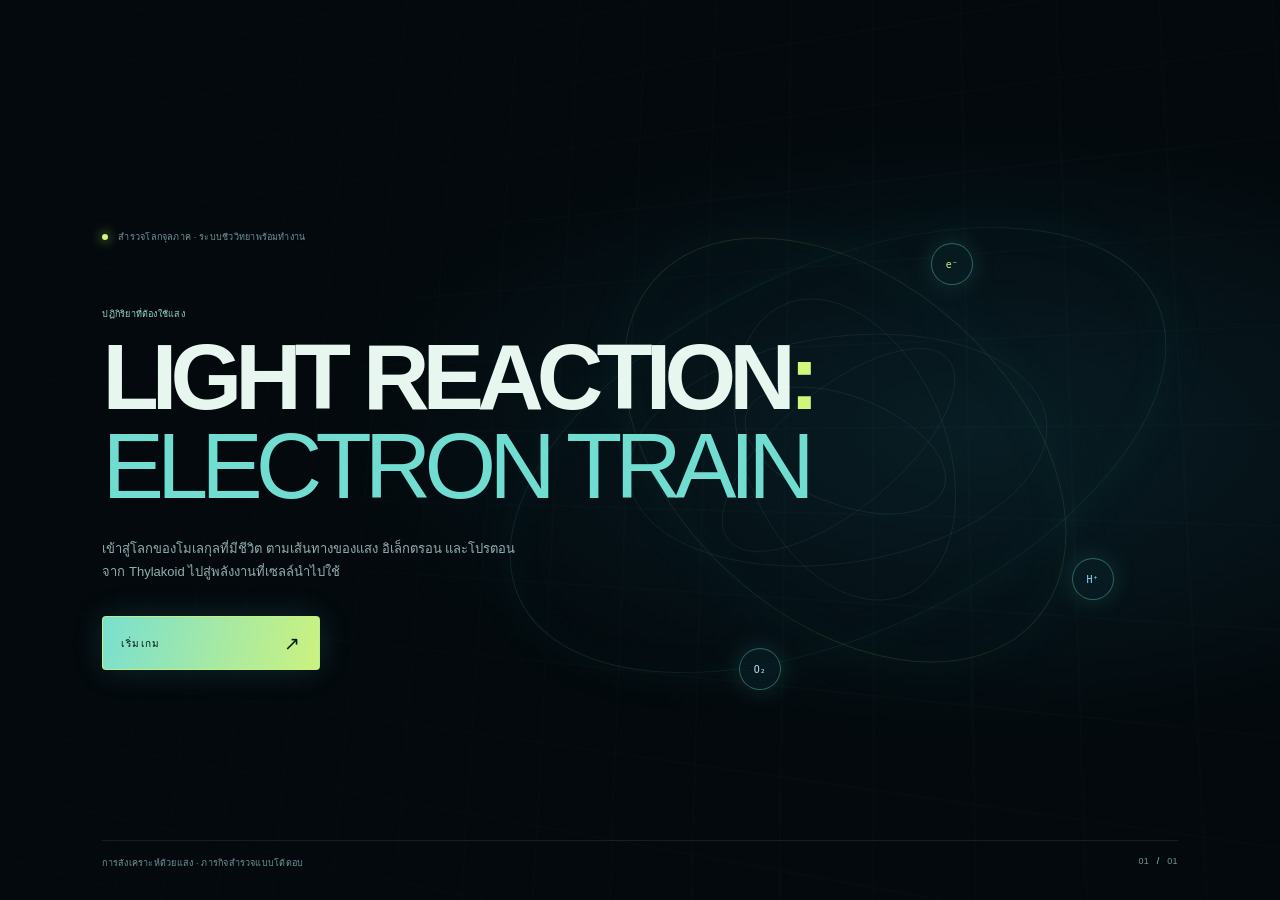
==== index.html @ 558963e2 "Initial commit" ====
<!doctype html>
<html lang="th">
<head>
  <meta charset="utf-8">
  <meta name="viewport" content="width=device-width, initial-scale=1">
  <meta name="theme-color" content="#071218">
  <meta name="description" content="เดินทางเข้าสู่เซลล์พืช แล้วเล่นไปกับปฏิกิริยาที่ต้องใช้แสงในการสังเคราะห์ด้วยแสง">
  <title>LIGHT REACTION: ELECTRON TRAIN</title>
  <link rel="stylesheet" href="styles/main.css">
</head>
<body>
  <main class="game-shell" aria-label="เกม LIGHT REACTION: ELECTRON TRAIN">
    <canvas id="world" aria-label="โลกจำลองเซลล์พืชและปฏิกิริยาใช้แสง"></canvas>
    <div class="vignette" aria-hidden="true"></div>

    <section class="intro-screen" id="intro-screen" aria-label="เริ่มเกม">
      <div class="intro-grid" aria-hidden="true"></div><div class="intro-orbit orbit-a" aria-hidden="true"></div><div class="intro-orbit orbit-b" aria-hidden="true"></div>
      <div class="intro-copy"><div class="intro-kicker"><i></i> สำรวจโลกจุลภาค · ระบบชีววิทยาพร้อมทำงาน</div><p class="intro-overline">ปฏิกิริยาที่ต้องใช้แสง</p><h2>LIGHT REACTION<span>:</span><br><em>ELECTRON TRAIN</em></h2><p class="intro-description">เข้าสู่โลกของโมเลกุลที่มีชีวิต ตามเส้นทางของแสง อิเล็กตรอน และโปรตอนจาก Thylakoid ไปสู่พลังงานที่เซลล์นำไปใช้</p>
        <button class="start-game-button" type="button" data-start-game><span>เริ่มเกม</span><i>↗</i></button><div class="intro-footer"><span>การสังเคราะห์ด้วยแสง · ภารกิจสำรวจแบบโต้ตอบ</span><span>01 <b>/</b> 01</span></div></div>
      <div class="intro-molecule molecule-a" aria-hidden="true">e⁻</div><div class="intro-molecule molecule-b" aria-hidden="true">H⁺</div><div class="intro-molecule molecule-c" aria-hidden="true">O₂</div>
    </section>

    <header class="topbar glass-panel">
      <a class="brand" href="#" aria-label="หน้าเกม LIGHT REACTION ELECTRON TRAIN">
        <span class="brand-mark" aria-hidden="true"><i></i><i></i><i></i></span>
         <span class="brand-copy"><strong>LIGHT REACTION</strong><small>เส้นทางอิเล็กตรอน <b>·</b> โหมดเดินทาง</small></span>
      </a>
      <div class="top-status"><span class="live-dot"></span><span>เดินทางในระดับจุลภาค</span></div>
      <div class="progress-block" aria-label="ความคืบหน้าการเดินทาง">
        <span class="progress-count" id="progress-count">00 <i>/ 22</i></span>
        <div class="progress-track"><div class="progress-fill" id="progress-fill"></div></div>
      </div>
    </header>

    <section class="runner-hud glass-panel" id="runner-hud" aria-live="polite" aria-label="สถานะการเดินทาง">
      <div class="runner-hud-top"><div><span class="runner-kicker">เส้นทางอิเล็กตรอน · <b id="runner-checkpoint-count">00 / 09</b></span><h2 id="runner-station">ตามแนวเยื่อ Thylakoid</h2></div><span class="electron-badge">e⁻</span></div>
      <p id="runner-objective">กระโดดข้าม ROS แล้วไปยังจุดพัก PSII</p>
      <div class="runner-progress"><div id="runner-progress-fill"></div></div>
      <div class="runner-readouts"><span>ประจุรีดอกซ์ <b id="runner-energy">● ● ●</b></span><span>H⁺ ใน Lumen <b id="runner-protons">0</b></span></div>
      <div class="runner-products"><span id="product-o2">O₂ · —</span><span id="product-nadph">NADPH · —</span><span id="product-atp">ATP · —</span></div>
    </section>
    <div class="runner-controls" id="runner-controls"><kbd>SPACE / ↑</kbd> กระโดด <kbd>↓</kbd> พุ่งลง <kbd>← →</kbd> ปรับความเร็ว <kbd>+ / −</kbd> ซูม</div>

    <section class="stage-heading" aria-live="polite">
      <div class="eyebrow"><span id="stage-index">00</span><span class="eyebrow-rule"></span><span id="stage-context">เตรียมเข้าสู่เซลล์พืช</span></div>
      <h1 id="stage-title">เดินทางสู่<br><em>LIGHT REACTION</em></h1>
    </section>

    <aside class="legend glass-panel" id="world-legend" aria-label="โครงสร้างบริเวณที่เกิดปฏิกิริยา">
      <span class="legend-title">ภาพตัดขวางบริเวณปฏิกิริยา</span>
      <span><i class="legend-dot stroma-dot"></i>STROMA</span>
      <span><i class="legend-dot membrane-dot"></i>THYLAKOID MEMBRANE</span>
      <span><i class="legend-dot lumen-dot"></i>THYLAKOID LUMEN</span>
    </aside>

    <aside class="objective-card glass-panel" aria-live="polite">
      <div class="card-kicker"><span class="target-icon">◎</span> ภารกิจปัจจุบัน</div>
      <h2 id="objective-title">เข้าสู่เซลล์พืช</h2>
      <p id="objective-copy">เริ่มเดินทางผ่านเซลล์ไปยังเยื่อ Thylakoid</p>
      <div class="bio-readout" id="bio-readout"><span class="readout-indicator"></span><span>สัญญาณของกระบวนการ</span><b>รอสัญญาณ</b></div>
    </aside>

    <div class="journey-label" id="journey-label"><span class="journey-pulse"></span><span>ตามรอยพลังงาน</span></div>

    <footer class="bottom-bar glass-panel">
      <div class="explanation-block"><span class="card-kicker">บันทึกภาคสนาม <span id="note-number">01</span></span><p id="stage-explanation">พลังงานแสงเริ่มต้นการเดินทาง ตามเส้นทางจากเซลล์พืชสู่ Chloroplast</p></div>
      <div class="footer-controls">
        <div class="camera-hint"><kbd>ลาก</kbd> เลื่อนมุมมอง <kbd>เลื่อนล้อ</kbd> ซูม</div>
        <button class="primary-button" id="advance-button" type="button"><span>เริ่มการเดินทาง</span><i aria-hidden="true">↗</i></button>
      </div>
    </footer>

    <div class="toast" id="toast" role="status" aria-live="polite"></div>
    <section class="macro-challenge-panel" id="macro-panel" aria-live="polite" aria-label="ภารกิจสำรวจเซลล์แบบโต้ตอบ" hidden></section>
    <section class="minigame-panel" id="minigame-panel" aria-live="polite" aria-label="สถานีทดลองแบบโต้ตอบ" hidden></section>
  </main>

  <script src="src/core/event-bus.js"></script>
  <script src="src/data/stages.js"></script>
  <script src="src/data/stations.js"></script>
  <script src="src/core/game-state.js"></script>
  <script src="src/core/camera-controller.js"></script>
  <script src="src/core/scene-transition.js"></script>
  <script src="src/core/stage-manager.js"></script>
  <script src="src/core/input-controller.js"></script>
  <script src="src/animation/biology-animator.js"></script>
  <script src="src/minigame/minigame-host.js"></script>
  <script src="src/ui/minigame-panel.js"></script>
  <script src="src/data/journey.js"></script>
  <script src="src/gameplay/runner-controller.js"></script>
  <script src="src/gameplay/journey-controller.js"></script>
  <script src="src/ui/macro-challenge-panel.js"></script>
  <script src="src/gameplay/macro-journey.js"></script>
  <script src="src/audio/audio-hooks.js"></script>
  <script src="src/vfx/vfx-hooks.js"></script>
  <script src="src/ui/explanation-director.js"></script>
  <script src="src/world/world-renderer.js"></script>
  <script src="src/ui/hud-controller.js"></script>
  <script src="src/ui/opening-sequence.js"></script>
  <script src="src/main.js"></script>
</body>
</html>
---- styles/main.css ----
:root {
  color-scheme: dark;
  --bg: #071218;
  --panel: rgba(8, 19, 26, .78);
  --line: rgba(142, 212, 218, .16);
  --muted: #83a1a7;
  --text: #e5f4f2;
  --cyan: #6de5dc;
  --lime: #d2f57b;
  --mono: "DM Mono", "Cascadia Code", Consolas, "Leelawadee UI", Tahoma, monospace;
  --sans: Manrope, "Leelawadee UI", "Segoe UI", Tahoma, sans-serif;
  font-family: var(--sans);
  background: var(--bg);
  color: var(--text);
  font-synthesis: none;
  text-rendering: optimizeLegibility;
}

* { box-sizing: border-box; }
html, body { width: 100%; height: 100%; margin: 0; overflow: hidden; background: var(--bg); }
body { min-width: 360px; }
button, a { font: inherit; }
button:focus-visible, a:focus-visible { outline: 2px solid var(--lime); outline-offset: 3px; }

.game-shell { position: relative; isolation: isolate; width: 100%; height: 100%; min-height: 560px; overflow: hidden; background: radial-gradient(ellipse at 49% 46%, #102630 0%, #0a1921 47%, #071218 100%); }
#world { position: absolute; inset: 0; width: 100%; height: 100%; touch-action: none; }
.vignette { pointer-events: none; position: absolute; inset: 0; z-index: 1; background: radial-gradient(ellipse at 50% 44%, transparent 40%, rgba(2, 8, 12, .35) 100%); }
.glass-panel { background: linear-gradient(135deg, rgba(12, 28, 36, .9), rgba(8, 19, 26, .82)); border: 1px solid var(--line); box-shadow: 0 14px 44px rgba(0, 0, 0, .2), inset 0 1px rgba(225, 255, 255, .035); backdrop-filter: blur(10px); }

.topbar { position: absolute; z-index: 3; top: 22px; left: 28px; right: 28px; height: 68px; display: grid; grid-template-columns: 1fr auto 1fr; align-items: center; padding: 0 20px; border-radius: 12px; }
.brand { display: flex; align-items: center; gap: 12px; color: var(--text); text-decoration: none; width: fit-content; }
.brand-mark { display: flex; align-items: center; gap: 3px; height: 29px; padding: 4px 7px; border: 1px solid rgba(109, 229, 220, .28); border-radius: 7px; background: rgba(109, 229, 220, .06); }
.brand-mark i { display: block; width: 3px; border-radius: 4px; background: var(--cyan); box-shadow: 0 0 10px rgba(109, 229, 220, .6); }
.brand-mark i:nth-child(1) { height: 10px; opacity: .55; }.brand-mark i:nth-child(2) { height: 17px; }.brand-mark i:nth-child(3) { height: 12px; opacity: .75; }
.brand-copy { display: grid; gap: 3px; }.brand-copy strong { font-size: 11px; letter-spacing: .12em; font-weight: 800; }.brand-copy small { color: #7b999f; font: 9px var(--mono); letter-spacing: .09em; }.brand-copy b { color: var(--cyan); font-weight: 400; padding: 0 3px; }
.top-status { display: flex; align-items: center; gap: 8px; color: #95b1b5; font: 9px var(--mono); letter-spacing: .1em; }
.live-dot, .readout-indicator { display: inline-block; width: 6px; height: 6px; border-radius: 50%; background: var(--lime); box-shadow: 0 0 10px rgba(210, 245, 123, .7); animation: breathe 2.2s ease-in-out infinite; }
.progress-block { justify-self: end; width: 130px; display: grid; gap: 6px; }.progress-count { color: var(--text); font: 11px var(--mono); text-align: right; }.progress-count i { color: #66838a; font-style: normal; font-size: 9px; }.progress-track { height: 2px; background: rgba(180, 224, 224, .13); overflow: hidden; }.progress-fill { height: 100%; width: 0; background: linear-gradient(90deg, var(--cyan), var(--lime)); box-shadow: 0 0 9px var(--cyan); transition: width .55s cubic-bezier(.22,1,.36,1); }

.stage-heading { position: absolute; z-index: 2; top: 142px; left: clamp(28px, 5vw, 78px); max-width: 510px; pointer-events: none; text-shadow: 0 3px 28px rgba(2, 9, 13, .75); }
.eyebrow, .card-kicker { display: flex; align-items: center; gap: 10px; color: #8eaaae; font: 9px var(--mono); letter-spacing: .13em; }.eyebrow > span:first-child { color: var(--cyan); }.eyebrow-rule { width: 28px; height: 1px; background: rgba(109, 229, 220, .5); }
.stage-heading h1 { margin: 14px 0 0; color: #e6f5f1; font-size: clamp(25px, 3vw, 42px); line-height: 1.12; font-weight: 600; letter-spacing: -.055em; }.stage-heading h1 em { color: var(--cyan); font-style: normal; font-weight: 500; }

.legend { display: none; position: absolute; z-index: 2; top: 140px; right: 38px; width: 224px; padding: 15px 16px 14px; border-radius: 10px; gap: 11px; pointer-events: none; }.legend.visible { display: grid; }.legend > span:not(.legend-title) { display: flex; align-items: center; gap: 8px; color: #a5bfc0; font: 8px var(--mono); letter-spacing: .055em; }.legend-title { margin-bottom: 1px; color: #6f9298; font: 8px var(--mono); letter-spacing: .12em; }.legend-dot { width: 7px; height: 7px; border-radius: 50%; }.stroma-dot { background: #b2e77b; box-shadow: 0 0 8px #b2e77b; }.membrane-dot { background: #58d6ce; box-shadow: 0 0 8px #58d6ce; }.lumen-dot { background: #64b8eb; box-shadow: 0 0 8px #64b8eb; }

.objective-card { position: absolute; z-index: 2; top: 36%; right: clamp(28px, 4vw, 62px); width: 258px; padding: 17px 18px 13px; border-radius: 10px; pointer-events: none; transition: opacity .35s, transform .35s; }.objective-card .card-kicker { color: #7e9ca1; font-size: 8px; }.target-icon { color: var(--cyan); font-size: 14px; }.objective-card h2 { margin: 13px 0 7px; color: #e3f0ed; font-size: 14px; font-weight: 600; letter-spacing: -.02em; }.objective-card p { margin: 0; color: #91aaad; font-size: 10px; line-height: 1.7; }.bio-readout { display: flex; align-items: center; gap: 7px; margin: 15px -18px -13px; padding: 10px 18px; border-top: 1px solid rgba(142, 212, 218, .1); color: #65868d; font: 8px var(--mono); letter-spacing: .07em; }.bio-readout b { margin-left: auto; color: #aac6c1; font-weight: 400; }.readout-indicator { width: 5px; height: 5px; background: #668d8d; box-shadow: none; animation: none; }.bio-readout.active .readout-indicator { background: var(--lime); box-shadow: 0 0 8px var(--lime); }.bio-readout.active b { color: var(--lime); }

.journey-label { position: absolute; z-index: 2; left: 50%; bottom: 157px; display: flex; align-items: center; gap: 8px; transform: translateX(-50%); color: rgba(175, 216, 207, .74); font: 8px var(--mono); letter-spacing: .14em; pointer-events: none; }.journey-pulse { width: 5px; height: 5px; border: 1px solid var(--lime); border-radius: 50%; box-shadow: 0 0 10px rgba(210, 245, 123, .75); animation: breathe 1.5s ease-in-out infinite; }
.bottom-bar { position: absolute; z-index: 3; bottom: 22px; left: 28px; right: 28px; min-height: 92px; display: flex; align-items: center; justify-content: space-between; gap: 24px; padding: 15px 20px 15px 22px; border-radius: 12px; }.explanation-block { max-width: min(55%, 620px); }.explanation-block .card-kicker { color: #66868c; font-size: 8px; }.explanation-block .card-kicker span { color: var(--cyan); }.explanation-block p { margin: 8px 0 0; color: #a6bcb9; font-size: 10px; line-height: 1.65; }.footer-controls { display: flex; align-items: center; gap: 22px; }.camera-hint { color: #6d898f; white-space: nowrap; font: 8px var(--mono); letter-spacing: .08em; }.camera-hint kbd { display: inline-block; margin: 0 4px 0 10px; padding: 4px 5px; color: #a8c3c2; border: 1px solid rgba(166, 205, 201, .16); border-radius: 3px; font: 8px var(--mono); }.camera-hint kbd:first-child { margin-left: 0; }
.primary-button { min-width: 178px; height: 42px; display: flex; align-items: center; justify-content: space-between; gap: 15px; padding: 0 14px; color: #061617; border: 1px solid rgba(210, 245, 123, .85); border-radius: 6px; background: linear-gradient(110deg, #77e5d6, #c9f27e); box-shadow: 0 0 25px rgba(109, 229, 220, .12); cursor: pointer; font: 9px var(--mono); letter-spacing: .075em; transition: transform .2s, box-shadow .2s, opacity .2s; }.primary-button i { font: 17px var(--sans); font-style: normal; }.primary-button:hover:not(:disabled) { transform: translateY(-1px); box-shadow: 0 0 28px rgba(109, 229, 220, .28); }.primary-button:disabled { opacity: .53; cursor: default; }
.toast { position: absolute; z-index: 4; left: 50%; bottom: 132px; opacity: 0; transform: translate(-50%, 8px); padding: 9px 14px; border: 1px solid var(--line); border-radius: 5px; background: rgba(8, 19, 26, .9); color: #bbd6cf; font: 9px var(--mono); letter-spacing: .04em; pointer-events: none; transition: opacity .25s, transform .25s; }.toast.visible { opacity: 1; transform: translate(-50%, 0); }
@keyframes breathe { 50% { opacity: .45; transform: scale(.78); } }

.intro-screen { position: absolute; inset: 0; z-index: 10; display: grid; align-items: center; overflow: hidden; padding: clamp(32px, 8vw, 120px); background: radial-gradient(ellipse at 76% 48%, rgba(14, 54, 64, .45), transparent 47%), #03090d; opacity: 1; visibility: visible; transition: opacity .9s ease, visibility .9s; }
.intro-screen[hidden] { display: none; }.intro-screen.leaving { opacity: 0; visibility: hidden; pointer-events: none; }.intro-screen.launching .intro-copy { transform: translateY(-8px); opacity: .82; }
.intro-grid { position: absolute; inset: -20%; opacity: .12; background-image: linear-gradient(rgba(98, 173, 175, .19) 1px, transparent 1px), linear-gradient(90deg, rgba(98, 173, 175, .19) 1px, transparent 1px); background-size: 68px 68px; mask-image: linear-gradient(90deg, transparent 4%, #000 60%, transparent 100%); transform: perspective(700px) rotateY(-18deg) rotateX(7deg) scale(1.15); animation: intro-grid-drift 24s linear infinite; }
.intro-orbit { position: absolute; right: 7vw; top: 50%; width: min(55vw, 720px); aspect-ratio: 1; border: 1px solid rgba(103, 221, 205, .13); border-radius: 50%; transform: translateY(-50%) rotate(-25deg) scaleY(.52); box-shadow: 0 0 80px rgba(59, 198, 184, .045), inset 0 0 60px rgba(59, 198, 184, .035); }
.intro-orbit::before, .intro-orbit::after { content: ""; position: absolute; inset: 13%; border: 1px solid rgba(146, 225, 188, .12); border-radius: 50%; transform: rotate(57deg) scaleY(.68); }.intro-orbit::after { inset: 27%; transform: rotate(-41deg) scaleY(.63); }.orbit-b { width: min(40vw, 540px); right: 14vw; border-color: rgba(203, 244, 139, .12); transform: translateY(-50%) rotate(42deg) scaleY(.66); animation: orbit-spin 44s linear infinite; }
.intro-copy { position: relative; z-index: 1; width: min(720px, 72vw); transition: transform .8s ease, opacity .8s ease; }.intro-kicker, .intro-overline, .intro-footer { color: #71969b; font: 9px var(--mono); letter-spacing: .17em; }.intro-kicker { display: flex; align-items: center; gap: 10px; margin-bottom: clamp(38px, 7vh, 70px); }.intro-kicker i { width: 6px; height: 6px; border-radius: 50%; background: var(--lime); box-shadow: 0 0 12px var(--lime); animation: breathe 2s infinite; }
.intro-overline { margin: 0 0 12px; color: #9ad9ca; }.intro-copy h2 { margin: 0; color: #e8f6f0; font-size: clamp(42px, 7.2vw, 100px); line-height: .97; letter-spacing: -.075em; font-weight: 550; }.intro-copy h2 span { color: var(--lime); }.intro-copy h2 em { color: #71ddd0; font-style: normal; font-weight: 450; }.intro-description { max-width: 430px; margin: 25px 0 0; color: #91aeb0; font-size: 13px; line-height: 1.8; }
.start-game-button { display: flex; align-items: center; justify-content: space-between; width: 218px; height: 54px; margin-top: 33px; padding: 0 18px; border: 1px solid rgba(196, 243, 130, .82); border-radius: 4px; color: #071614; background: linear-gradient(105deg, #79dfd0, #ccf27e); box-shadow: 0 0 32px rgba(109, 229, 220, .15); cursor: pointer; font: 10px var(--mono); letter-spacing: .14em; transition: transform .2s, box-shadow .2s; }.start-game-button:hover { transform: translateY(-2px); box-shadow: 0 0 38px rgba(109, 229, 220, .3); }.start-game-button i { font: 19px var(--sans); font-style: normal; }.intro-footer { position: fixed; bottom: 30px; left: clamp(32px, 8vw, 120px); right: clamp(32px, 8vw, 120px); display: flex; justify-content: space-between; gap: 20px; padding-top: 15px; border-top: 1px solid rgba(133, 198, 193, .13); font-size: 8px; }.intro-footer b { margin: 0 5px; color: var(--cyan); font-weight: 400; }
.intro-molecule { position: absolute; z-index: 1; display: grid; place-items: center; width: 42px; height: 42px; border: 1px solid rgba(112, 225, 211, .37); border-radius: 50%; color: #c7f293; background: rgba(9, 33, 39, .62); box-shadow: 0 0 26px rgba(92, 227, 206, .16); font: 10px var(--mono); animation: molecule-drift 7s ease-in-out infinite; }.molecule-a { top: 27%; right: 24%; }.molecule-b { top: 62%; right: 13%; color: #91d9ff; animation-delay: -2s; }.molecule-c { top: 72%; right: 39%; color: #b9dff5; animation-delay: -4s; }
.minigame-panel { position: absolute; z-index: 5; top: 50%; right: clamp(22px, 4vw, 62px); width: min(388px, calc(100vw - 34px)); max-height: calc(100vh - 190px); overflow: auto; transform: translateY(-39%); border: 1px solid rgba(121, 218, 209, .25); border-radius: 9px; background: linear-gradient(145deg, rgba(9, 25, 32, .97), rgba(6, 16, 24, .96)); box-shadow: 0 22px 70px rgba(0, 0, 0, .5), 0 0 46px rgba(66, 206, 188, .1); backdrop-filter: blur(12px); animation: panel-enter .38s cubic-bezier(.2,.8,.2,1) both; }
.minigame-panel[hidden] { display: none; }.minigame-card { position: relative; padding: 25px 25px 19px; }.mini-close { position: absolute; top: 12px; right: 14px; width: 28px; height: 28px; border: 1px solid rgba(135, 198, 197, .17); border-radius: 50%; color: #91b5b6; background: transparent; cursor: pointer; font-size: 20px; line-height: 1; }.mini-eyebrow { margin: 0 34px 9px 0; color: #7ebcb7; font: 8px var(--mono); letter-spacing: .13em; }.minigame-card h2 { margin: 0; color: #e4f1ed; font-size: 19px; letter-spacing: -.04em; font-weight: 600; }.minigame-card > p { margin: 9px 0 19px; color: #96aeb0; font-size: 10px; line-height: 1.7; }.mini-status { min-height: 26px; display: flex; align-items: center; margin-top: 14px; color: #78979d; font: 8px var(--mono); letter-spacing: .08em; }.mini-status[data-tone="error"] { color: #f4aa8c; }.mini-status[data-tone="success"] { color: #d4f38b; }.mini-button { width: 100%; min-height: 42px; display: flex; align-items: center; justify-content: space-between; gap: 14px; padding: 0 13px; border: 1px solid rgba(125, 224, 206, .45); border-radius: 4px; color: #d8f3e7; background: rgba(61, 144, 129, .14); cursor: pointer; font: 8px var(--mono); letter-spacing: .07em; transition: background .18s, border .18s; }.mini-button:hover:not(:disabled) { border-color: rgba(205, 242, 132, .75); background: rgba(78, 159, 139, .24); }.mini-button:disabled { opacity: .38; cursor: default; }.mini-button span { color: #c9f18c; }
.water-track { position: relative; height: 104px; overflow: hidden; margin: 8px 0 13px; border: 1px solid rgba(117, 196, 200, .16); border-radius: 5px; background: linear-gradient(90deg, rgba(23, 76, 82, .15), rgba(99, 185, 159, .1), rgba(23, 76, 82, .15)); }.water-orbit { position: absolute; left: 50%; top: 50%; width: 60px; height: 60px; display: grid; place-items: center; transform: translate(-50%, -50%); border: 1px solid rgba(128, 231, 204, .42); border-radius: 50%; box-shadow: 0 0 24px rgba(102, 230, 205, .18); }.water-orbit b { color: #e0f4d5; font: 9px var(--mono); }.water-orbit i { position: absolute; width: 6px; height: 6px; border-radius: 50%; background: #d2f995; box-shadow: 0 0 9px #cefa94; }.water-orbit i:nth-child(1) { top: -3px; left: 26px; }.water-orbit i:nth-child(2) { right: -2px; bottom: 13px; }.water-orbit i:nth-child(3) { left: 7px; bottom: 4px; background: #8ddaff; }.capture-band { position: absolute; top: 0; bottom: 0; left: 42%; width: 16%; background: rgba(188, 243, 136, .06); border-left: 1px solid rgba(206, 247, 143, .22); border-right: 1px solid rgba(206, 247, 143, .22); }.beat-marker { position: absolute; top: 0; bottom: 0; left: calc(var(--beat-progress, 0) * 100%); width: 2px; background: #d7fa8f; box-shadow: 0 0 13px #d2fa90; transition: left .04s linear; }.water-tap { margin-top: 4px; }.water-tap.in-window { border-color: rgba(212, 247, 132, .85); background: rgba(151, 184, 74, .24); box-shadow: 0 0 18px rgba(191, 238, 125, .14); }.mini-meter-row { display: flex; justify-content: space-between; align-items: center; color: #78999c; font: 8px var(--mono); letter-spacing: .06em; }.mini-meter-row b { color: #d5edc3; font-weight: 400; }
.angle-control { display: grid; grid-template-columns: 1fr auto; align-items: center; gap: 11px; margin: 18px 0 10px; color: #8faeb0; font: 8px var(--mono); letter-spacing: .07em; }.angle-control output { color: #d4f194; }.angle-control input { grid-column: 1 / -1; width: 100%; accent-color: #bde785; }.mirror-target { height: 52px; position: relative; margin: 9px 0 16px; border-bottom: 1px solid rgba(115, 180, 185, .18); color: #85a8aa; font: 7px var(--mono); letter-spacing: .08em; }.mirror-target span { position: absolute; right: 0; top: 4px; }.beam-demo { position: absolute; left: 8%; top: 6px; width: 64%; height: 1px; transform: rotate(calc(var(--mirror-angle, -24deg) * -1 + 20deg)); transform-origin: left; background: linear-gradient(90deg, transparent, #e3fb9b); box-shadow: 0 0 8px #d8fa96; }
.vial-rack { display: grid; grid-template-columns: repeat(4, 1fr); gap: 8px; margin: 16px 0 14px; }.vial-option { min-width: 0; padding: 9px 4px 8px; border: 1px solid rgba(114, 190, 188, .18); border-radius: 4px; color: #85a8aa; background: rgba(22, 55, 60, .28); cursor: pointer; transition: border .18s, background .18s, transform .18s; }.vial-option:hover { transform: translateY(-2px); border-color: rgba(198, 242, 136, .68); background: rgba(67, 118, 94, .28); }.vial-option > span { display: block; margin-top: 8px; white-space: nowrap; font: 6px var(--mono); }.vial-glass { position: relative; display: block; width: 23px; height: 34px; margin: auto; border: 1px solid rgba(147, 214, 201, .62); border-top: 0; border-radius: 3px 3px 7px 7px; }.vial-glass::before { content: ""; position: absolute; width: 11px; height: 6px; left: 5px; top: -6px; border: 1px solid rgba(147, 214, 201, .62); border-bottom: 0; border-radius: 2px 2px 0 0; }.vial-glass b { position: absolute; left: 2px; right: 2px; bottom: 2px; height: 12px; border-radius: 1px 1px 5px 5px; background: linear-gradient(180deg, rgba(179, 238, 141, .66), rgba(80, 183, 171, .44)); box-shadow: 0 0 11px rgba(140, 232, 168, .24); }.reagent-equation { padding: 9px 5px; border-top: 1px solid rgba(133, 199, 193, .12); color: #b8d7cf; text-align: center; font: 10px var(--mono); }.reagent-equation span { margin: 0 7px; color: #d5f38a; }
.ring-console { display: grid; gap: 6px; margin: 13px 0 14px; }.ring-control { display: flex; align-items: center; justify-content: center; gap: 24px; }.ring-control > button { width: 29px; height: 29px; border: 1px solid rgba(130, 196, 194, .2); border-radius: 50%; color: #b9d8d1; background: rgba(41, 85, 87, .22); cursor: pointer; font-size: 18px; }.ring-control > button:hover { border-color: #c9f28b; color: #d5f58f; }.lock-dial { --ring-angle: 0deg; position: relative; width: 47px; height: 47px; display: grid; place-items: center; border: 1px solid rgba(119, 193, 192, .46); border-radius: 50%; color: #a7c7c4; transition: border .2s, box-shadow .2s; }.lock-dial::before { content: ""; position: absolute; inset: 7px; border: 1px dashed rgba(137, 209, 197, .48); border-radius: 50%; transform: rotate(var(--ring-angle)); }.lock-dial i { position: absolute; top: -2px; left: 20px; width: 7px; height: 12px; border: 1px solid #93d7c4; border-radius: 2px; background: #294e4d; transform: rotate(var(--ring-angle)); transform-origin: 3px 25px; }.lock-dial b { font: 8px var(--mono); }.lock-dial.aligned { border-color: #d0f18b; box-shadow: 0 0 20px rgba(194, 242, 128, .3); color: #e0f8a2; }.lock-dial.aligned i { background: #d2f48f; box-shadow: 0 0 9px #d2f48f; }.success-card { text-align: center; padding-top: 30px; }.success-card .mini-eyebrow { margin-right: 0; }.success-card h2 { font-size: 20px; }.success-card > p { margin: 10px auto 13px; max-width: 300px; }.success-glyph { width: 42px; height: 42px; display: grid; place-items: center; margin: 15px auto; border: 1px solid rgba(206, 244, 138, .5); border-radius: 50%; color: #d2f48c; box-shadow: 0 0 24px rgba(206, 244, 138, .15); font-size: 18px; }.success-card .mini-status { justify-content: center; }
@keyframes intro-grid-drift { to { background-position: 68px 68px; } }@keyframes orbit-spin { to { transform: translateY(-50%) rotate(402deg) scaleY(.66); } }@keyframes molecule-drift { 50% { translate: 0 -15px; } }@keyframes panel-enter { from { opacity: 0; translate: 0 9px; } to { opacity: 1; translate: 0 0; } }

@media (max-width: 800px) { .topbar { left: 14px; right: 14px; top: 12px; grid-template-columns: 1fr auto; height: 58px; padding: 0 13px; }.top-status { display: none; }.progress-block { width: 88px; }.stage-heading { top: 102px; left: 22px; }.stage-heading h1 { font-size: 27px; }.legend { right: 14px; top: auto; bottom: 140px; width: 190px; padding: 10px 12px; gap: 8px; }.objective-card { top: auto; right: 14px; bottom: 248px; width: min(225px, 46vw); padding: 13px 14px 11px; }.objective-card h2 { margin-top: 8px; font-size: 12px; }.objective-card p { font-size: 9px; }.bio-readout { margin: 11px -14px -11px; padding: 8px 14px; }.journey-label { bottom: 157px; }.bottom-bar { left: 12px; right: 12px; bottom: 12px; min-height: 104px; padding: 12px 13px; gap: 12px; }.explanation-block { max-width: 51%; }.footer-controls { gap: 0; }.camera-hint { display: none; }.primary-button { min-width: 151px; height: 40px; padding: 0 10px; font-size: 8px; }.explanation-block p { font-size: 9px; } }
@media (max-width: 480px) { .game-shell { min-height: 500px; }.brand-copy strong { font-size: 9px; }.brand-copy small { font-size: 7px; }.brand-mark { transform: scale(.86); margin-left: -2px; }.stage-heading h1 { font-size: 24px; }.legend { bottom: 139px; width: 176px; }.legend > span:not(.legend-title) { font-size: 7px; }.objective-card { left: 14px; right: auto; bottom: 248px; width: 195px; }.journey-label { display: none; }.bottom-bar { align-items: flex-end; }.explanation-block { max-width: 55%; }.primary-button { min-width: 138px; }.explanation-block .card-kicker { font-size: 7px; }.explanation-block p { font-size: 8px; line-height: 1.5; } }
@media (max-width: 620px) { .intro-screen { padding: 35px 25px 28px; }.intro-copy { width: 100%; }.intro-kicker { margin-bottom: 45px; font-size: 7px; }.intro-copy h2 { font-size: clamp(39px, 11vw, 63px); }.intro-description { max-width: 340px; font-size: 11px; }.intro-footer { font-size: 6px; }.intro-orbit { width: 120vw; right: -66vw; opacity: .65; }.molecule-a { right: 18%; top: 23%; }.molecule-b { right: 12%; top: 64%; }.molecule-c { right: 48%; top: 77%; }.minigame-panel { top: auto; right: 10px; bottom: 128px; max-height: calc(100vh - 150px); transform: none; width: min(390px, calc(100vw - 20px)); }.minigame-card { padding: 21px 18px 15px; }.minigame-card h2 { font-size: 16px; }.minigame-card > p { margin-bottom: 13px; font-size: 9px; }.vial-option > span { font-size: 5px; }.ring-control { gap: 18px; } }

/* Phase 3 side-scrolling journey */
.tour-mode .bottom-bar, .tour-mode .objective-card, .tour-mode .legend, .tour-mode .journey-label { opacity: 0; visibility: hidden; pointer-events: none; }
.runner-hud, .runner-controls { display: none; }
.runner-mode .stage-heading, .runner-mode .objective-card, .runner-mode .legend, .runner-mode .journey-label, .runner-mode .bottom-bar { display: none !important; }
.runner-mode .progress-block { display: none; }
.runner-mode .runner-hud { position: absolute; z-index: 3; left: clamp(16px, 2.5vw, 34px); bottom: 24px; display: block; width: min(340px, calc(100vw - 32px)); padding: 15px 17px 12px; border-radius: 9px; pointer-events: none; }
.runner-hud-top { display: flex; justify-content: space-between; align-items: center; gap: 14px; }
.runner-kicker { color: #72989a; font: 8px var(--mono); letter-spacing: .12em; }
.runner-kicker b { color: #bfe88b; font-weight: 400; }
.runner-hud h2 { margin: 7px 0 0; color: #e2f4eb; font: 600 13px var(--sans); letter-spacing: -.02em; }
.electron-badge { display: grid; place-items: center; width: 32px; height: 32px; border: 1px solid rgba(202,243,143,.42); border-radius: 50%; color: #e3ff9e; background: rgba(37,68,52,.36); box-shadow: 0 0 18px rgba(190,242,130,.12); font: 11px var(--mono); }
.runner-hud > p { min-height: 29px; margin: 9px 0 10px; color: #9bb8b2; font-size: 9px; line-height: 1.55; }
.runner-progress { height: 2px; overflow: hidden; background: rgba(164,209,195,.13); }
.runner-progress > div { width: 0; height: 100%; background: linear-gradient(90deg,#61d9cf,#d5f38e); box-shadow: 0 0 10px #79e2c2; transition: width .12s linear; }
.runner-readouts { display: flex; justify-content: space-between; margin-top: 11px; color: #698b91; font: 7px var(--mono); letter-spacing: .07em; }
.runner-readouts b { margin-left: 5px; color: #c7ef9b; font-weight: 400; }
#runner-protons { color: #a6dbf5; }
.runner-products { display: flex; gap: 11px; margin: 10px -17px -12px; padding: 9px 17px; border-top: 1px solid rgba(142,212,218,.1); color: #78999c; font: 7px var(--mono); }
.runner-products span { white-space: nowrap; }
.runner-products span:not(:last-child)::after { content: ""; }
.runner-controls { position: absolute; z-index: 2; right: 28px; bottom: 27px; display: flex; align-items: center; gap: 7px; color: rgba(172,204,197,.8); font: 7px var(--mono); letter-spacing: .07em; pointer-events: none; }
.runner-mode .runner-controls { display: flex; }
.runner-mode.journey-complete .runner-controls { display: none; }
.runner-mode .runner-hud { backdrop-filter: none; background: rgba(8, 19, 26, .88); }
.runner-mode .topbar { backdrop-filter: none; background: rgba(8, 19, 26, .9); }
.runner-mode .minigame-panel { backdrop-filter: blur(8px); }
.runner-controls kbd { margin-left: 7px; padding: 5px 6px; border: 1px solid rgba(153,202,194,.2); border-radius: 3px; color: #b8d3cc; font: 7px var(--mono); }
.runner-controls kbd:first-child { margin-left: 0; }

.carrier-route { position: relative; display: grid; grid-template-columns: repeat(3,1fr); gap: 10px; height: 94px; margin: 13px 0 12px; padding: 0 6px; border-bottom: 1px solid rgba(123,191,190,.2); }
.carrier-route.lumen-route { border-bottom-color: rgba(109,184,233,.35); background: linear-gradient(180deg,transparent 45%,rgba(72,142,187,.08)); }
.route-carrier { position: absolute; z-index: 2; left: var(--carrier-progress,0%); top: 40px; display: grid; place-items: center; width: 27px; height: 27px; transform: translateX(-50%); border: 1px solid rgba(205,246,145,.75); border-radius: 50%; color: #e2f8a7; background: #14272a; box-shadow: 0 0 16px rgba(194,241,137,.28); transition: left .25s; }
.route-carrier i { position:absolute; width:4px; height:4px; border-radius:50%; background:#e9ffad; box-shadow:0 0 7px #e9ffad; }
.route-carrier b { position:absolute; top:28px; font:7px var(--mono); }
.route-gate { position: relative; align-self: stretch; display:flex; align-items:flex-end; justify-content:center; padding-bottom:7px; border-left:1px solid rgba(120,180,182,.13); color:#729398; font:7px var(--mono); }
.route-gate:last-child { border-right:1px solid rgba(120,180,182,.13); }
.route-branch { position:absolute; left:50%; width:35px; height:24px; border:1px solid rgba(107,151,155,.22); border-radius:50%; transform:translateX(-50%); }
.route-branch::after { content:""; position:absolute; left:50%; top:50%; width:4px; height:4px; border-radius:50%; background:#54777d; transform:translate(-50%,-50%); }
.route-branch.safe-top { top:12px; border-color:rgba(122,228,203,.72); box-shadow:0 0 11px rgba(103,218,193,.12); }
.route-branch.safe-bottom { bottom:28px; border-color:rgba(122,228,203,.72); box-shadow:0 0 11px rgba(103,218,193,.12); }
.route-gate.passed .route-branch { border-color:#d5f395; box-shadow:0 0 13px rgba(197,241,137,.32); }
.route-gate.current { color:#d9f19a; }
.choice-row { display:grid; grid-template-columns:1fr 1fr; gap:8px; margin-top:12px; }
.choice-row .mini-button { min-width:0; padding:0 9px; font-size:7px; }
.pump-display { display:grid; grid-template-columns:1fr 72px 1fr; align-items:center; min-height:108px; margin:12px 0; padding:9px; border:1px solid rgba(123,196,197,.16); border-radius:5px; background:linear-gradient(90deg,rgba(155,218,171,.06),rgba(76,164,177,.1)); }
.pump-side { display:grid; justify-items:center; gap:10px; color:#94beb0; font:7px var(--mono); }
.pump-side.lumen { color:#9bcdf0; }
.pump-chips { display:grid; grid-template-columns:repeat(2,24px); gap:6px; }
.pump-chips i { display:grid; place-items:center; width:23px; height:23px; border:1px solid rgba(139,203,208,.28); border-radius:50%; color:#789ba1; background:rgba(18,48,57,.55); font:7px var(--mono); font-style:normal; transition:.25s; }
.pump-chips i.transferred { color:#e0f9a4; border-color:#c9ed8f; background:rgba(123,176,105,.25); box-shadow:0 0 12px rgba(202,241,141,.2); }
.pump-machine { display:grid; justify-items:center; gap:2px; height:80px; align-content:center; border-left:1px solid rgba(133,202,197,.22); border-right:1px solid rgba(133,202,197,.22); color:#bfe9d0; font:7px var(--mono); }
.pump-machine b { color:#daf398; font:27px var(--sans); text-shadow:0 0 12px #b4ee89; }
.pump-machine small { color:#6f9e9a; font:7px var(--mono); }
.fd-launcher { margin:21px 2px 13px; }
.charge-scale { position:relative; height:18px; margin:0 0 11px; border:1px solid rgba(130,192,187,.24); border-radius:9px; background:linear-gradient(90deg,rgba(105,187,180,.08),rgba(209,243,140,.09)); }
.charge-scale::before { content:""; position:absolute; left:64%; top:-5px; bottom:-5px; width:25%; border-left:1px solid rgba(205,243,136,.65); border-right:1px solid rgba(205,243,136,.65); background:rgba(193,237,127,.1); }
.charge-scale b { position:absolute; inset:2px auto 2px 2px; width:calc(100% - 4px); transform:scaleX(var(--fd-charge,0)); transform-origin:left; border-radius:7px; background:linear-gradient(90deg,#66c7ce,#d7f08c); box-shadow:0 0 10px rgba(204,241,141,.35); transition:transform .08s linear; }
.charge-scale i { position:absolute; z-index:1; left:var(--fd-charge-pct,0%); top:-4px; width:2px; height:24px; transform:translateX(-50%); background:#edffb1; box-shadow:0 0 10px #e8ff9d; }
.secondary-mini { margin-top:7px; min-height:32px; color:#89a9a8; border-color:rgba(127,174,179,.2); }
.calvin-slots { display:grid; grid-template-columns:1fr 1fr; gap:9px; margin:16px 0 12px; }
.calvin-slot { display:grid; justify-items:center; gap:5px; padding:13px 5px; border:1px dashed rgba(135,189,184,.3); border-radius:5px; color:#718e91; background:rgba(24,58,61,.2); }
.calvin-slot b { color:#d2edb0; font:10px var(--mono); }
.calvin-slot span { font:6px var(--mono); letter-spacing:.07em; }
.calvin-slot.loaded { border-style:solid; border-color:rgba(207,243,139,.65); color:#c8eea1; background:rgba(100,142,86,.17); box-shadow:0 0 18px rgba(192,236,131,.12); }
.runner-mode .minigame-panel { right:clamp(16px,3vw,44px); }
@media(max-width:760px) {
  .runner-mode .runner-hud { bottom:14px; left:12px; width:min(290px,calc(100vw - 24px)); padding:12px 13px 10px; }
  .runner-products { gap:7px; margin:8px -13px -10px; padding:8px 13px; font-size:6px; }
  .runner-controls { right:13px; bottom:19px; font-size:0; gap:3px; }
  .runner-controls kbd { margin-left:3px; font-size:6px; }
  .runner-mode .minigame-panel { right:10px; bottom:116px; max-height:calc(100vh - 130px); }
  .runner-mode.station-mode .runner-hud, .runner-mode.station-mode .runner-controls { display:none; }
}

/* Interactive camera-tour challenges keep the macro world visible behind them. */
.macro-challenge-panel { position:absolute; z-index:6; top:50%; right:clamp(18px,3.5vw,52px); width:min(390px,calc(100vw - 36px)); max-height:calc(100vh - 42px); overflow:auto; transform:translateY(-50%); border:1px solid rgba(121,218,209,.28); border-radius:9px; background:linear-gradient(145deg,rgba(9,25,32,.97),rgba(6,16,24,.96)); box-shadow:0 22px 70px rgba(0,0,0,.48),0 0 45px rgba(66,206,188,.1); backdrop-filter:none; animation:panel-enter .38s ease both; }
.macro-challenge-panel[hidden] { display:none; }
.macro-card { padding:22px 22px 17px; }
.macro-eyebrow { margin-bottom:8px; color:#85c8bf; font:8px var(--mono); letter-spacing:.11em; }
.macro-card h2 { margin:0; color:#e5f4ec; font-size:19px; letter-spacing:-.025em; }
.macro-card > p { margin:8px 0 12px; color:#98b6b2; font-size:10px; line-height:1.75; }
.macro-brief { padding:8px 10px; border-left:2px solid rgba(200,242,137,.65); color:#c8e3c6; background:rgba(146,190,119,.07); font-size:9px; line-height:1.6; }
.macro-visual { position:relative; height:142px; overflow:hidden; margin:13px 0 11px; border:1px solid rgba(123,196,197,.19); border-radius:5px; background:radial-gradient(ellipse at 48% 50%,rgba(47,115,119,.19),transparent 72%),rgba(8,23,30,.74); }
.macro-clock { display:grid; grid-template-columns:1fr auto; gap:8px; align-items:center; color:#78999c; font:9px var(--mono); }
.macro-clock b { color:#d1eea6; font-weight:400; }
.macro-clock > i { grid-column:1/-1; height:3px; overflow:hidden; background:rgba(164,209,195,.14); }
.macro-clock > i em { display:block; width:100%; height:100%; transform:scaleX(0); transform-origin:left; background:linear-gradient(90deg,#63d9d0,#d4f28b); box-shadow:0 0 9px #79e2c2; }
.macro-controls { display:grid; grid-template-columns:1fr 1fr 1.15fr; gap:7px; margin-top:12px; }
.macro-controls button { min-height:37px; padding:0 8px; border:1px solid rgba(125,224,206,.32); border-radius:4px; color:#cde6dc; background:rgba(61,144,129,.12); cursor:pointer; font:9px var(--sans); }
.macro-controls button:hover:not(:disabled) { border-color:rgba(205,242,132,.78); background:rgba(78,159,139,.24); }
.macro-controls button:disabled { opacity:.38; cursor:default; }
.macro-controls button span { margin-left:3px; color:#d2ef9b; }
.macro-controls .macro-primary { border-color:rgba(203,239,143,.48); color:#e0f2be; background:rgba(119,164,98,.17); }
.macro-controls.macro-three { grid-template-columns:repeat(3,1fr); }
.macro-status { min-height:25px; display:flex; align-items:center; margin-top:9px; color:#7e9fa0; font:9px var(--sans); }
.macro-status[data-tone="error"] { color:#f4aa8c; }
.macro-status[data-tone="success"] { color:#d4f38b; }
.cell-corridor { position:absolute; inset:9px 22px; border:1px solid rgba(110,204,196,.25); border-radius:46% 40% 43% 48%; background:rgba(9,32,40,.52); }
.cell-wall { position:absolute; inset:8px 14px; border:1px dashed rgba(143,205,188,.19); border-radius:50%; }
.cell-lanes { position:absolute; inset:15px 20px; display:grid; grid-template-rows:repeat(3,1fr); }
.cell-lanes i { display:flex; align-items:center; padding-left:12px; border-top:1px solid rgba(131,188,184,.13); color:#65868d; font:8px var(--sans); font-style:normal; transition:.2s; }
.cell-lanes i:last-child { border-bottom:1px solid rgba(131,188,184,.13); }
.cell-lanes i.selected { color:#e0f2be; background:linear-gradient(90deg,rgba(141,217,173,.18),transparent 85%); }
.cell-lanes i.route-target { box-shadow:inset 2px 0 #a9ec9e; }
.cell-electron { position:absolute; z-index:2; left:calc(50% - 6px); top:50%; display:grid; place-items:center; width:22px; height:22px; border:1px solid #c8f193; border-radius:50%; color:#efffc9; background:#163330; box-shadow:0 0 15px rgba(204,245,141,.42); font:8px var(--mono); transition:top .18s,left .18s; }
.chloro-signal { position:absolute; left:18px; top:49px; display:grid; justify-items:center; color:#92babb; font-size:8px; }
.chloro-signal b { color:#d8f195; font-size:20px; text-shadow:0 0 14px #d8f195; }
.chloro-ports { position:absolute; right:20px; top:35px; display:flex; gap:10px; }
.chloro-ports i { display:grid; place-items:center; width:35px; height:70px; border:1px solid rgba(119,190,189,.28); border-radius:50%; color:#72999c; background:rgba(25,65,66,.25); font:9px var(--mono); font-style:normal; }
.chloro-ports i.active { border-color:#c9ef8b; color:#e4f6b9; background:rgba(151,194,110,.19); box-shadow:0 0 17px rgba(196,240,134,.28); }
.chloroplast-gates > small { position:absolute; left:18px; bottom:12px; color:#63878b; font:8px var(--sans); }
.light-pulse { position:absolute; z-index:2; left:18px; top:70px; width:5px; height:5px; border-radius:50%; background:#f5ffb1; box-shadow:0 0 12px 4px rgba(226,255,151,.52); animation:signal-arrival 5.9s linear infinite; }
@keyframes signal-arrival { 0% { left:18px; opacity:.2; transform:scale(.7); } 70%,100% { left:var(--route-x,75%); opacity:1; transform:scale(1.4); } }
.granum-stack { position:absolute; inset:10px 0; display:flex; flex-direction:column; align-items:center; justify-content:center; gap:5px; }
.granum-stack > i { width:125px; height:12px; border:1px solid rgba(114,194,191,.24); border-radius:50%; background:rgba(39,94,93,.2); }
.granum-disk { position:absolute; top:24px; left:calc(50% - 29px); width:58px; height:58px; display:grid; place-items:center; border:1px solid rgba(126,220,196,.62); border-radius:50%; background:rgba(15,50,53,.88); box-shadow:0 0 19px rgba(113,221,190,.14); }
.granum-disk::before { content:""; position:absolute; inset:6px; border:1px dashed rgba(137,213,195,.52); border-radius:50%; transform:rotate(var(--opening-angle)); }
.granum-disk b,.granum-target { position:absolute; left:27px; top:0; width:3px; height:16px; background:#d5f395; box-shadow:0 0 8px #c9f38b; transform:rotate(var(--opening-angle)); transform-origin:2px 29px; }
.granum-target { top:24px; left:calc(50% - 1px); height:18px; background:#82d8ff; box-shadow:0 0 9px #82d8ff; opacity:.7; }
.granum-stack small { position:absolute; bottom:7px; color:#698d91; font:8px var(--sans); }
.thylakoid-flow { position:absolute; inset:18px 13px; display:grid; grid-template-columns:1fr 1fr 1fr; align-items:center; text-align:center; }
.flow-zone { display:grid; justify-items:center; gap:15px; color:#8bb7ab; font:9px var(--sans); }
.flow-zone i { display:grid; place-items:center; width:26px; height:26px; border:1px solid rgba(132,194,188,.27); border-radius:50%; color:#bde6c4; font:8px var(--mono); font-style:normal; }
.lumen-zone { color:#91c2e1; }
.flow-membrane { position:relative; height:94px; display:grid; align-content:center; gap:11px; border-left:5px double rgba(93,172,165,.44); border-right:5px double rgba(93,172,165,.44); color:#89b9af; font-size:7px; }
.flow-membrane span { color:#77999b; transition:.2s; }
.flow-membrane b { position:absolute; bottom:-14px; left:-22px; width:130px; color:#66888d; font-size:7px; font-weight:400; }
.flow-arrows { position:absolute; left:43%; right:12%; top:12px; display:flex; justify-content:space-between; color:#5a8c8d; font-size:15px; }
.proton-ready .proton-channel,.electron-ready .electron-channel { color:#e1f5a4; text-shadow:0 0 10px #c9f28a; }

/* PSI mirror puzzle uses a live specular ray whose endpoint must meet the PSI sensor. */
.mirror-light-lab { margin:8px 0 5px; border:1px solid rgba(119,192,191,.17); border-radius:5px; background:radial-gradient(ellipse at 54% 45%,rgba(68,129,127,.12),transparent 69%),rgba(8,23,30,.65); }
.mirror-light-lab svg { display:block; width:100%; height:auto; max-height:210px; }
.mirror-light-lab svg text { fill:#729397; font:8px var(--sans); }
.light-source { fill:#fff3ad; filter:drop-shadow(0 0 8px #ffe58b); }
.mirror-incoming-ray { stroke:#ffe6a0; stroke-width:2; stroke-dasharray:5 4; filter:drop-shadow(0 0 4px #ffe6a0); }
.mirror-contact { fill:#fff3b2; filter:drop-shadow(0 0 5px #fff0aa); }
.mirror-surface { stroke:#e5f49b; stroke-width:5; stroke-linecap:round; filter:drop-shadow(0 0 5px rgba(201,243,139,.75)); }
.mirror-reflected-ray { stroke:url(#mirrorBeam); stroke-width:2.4; stroke-dasharray:8 5; filter:drop-shadow(0 0 5px #bdf3c7); transition:y2 .08s linear; }
.psi-target-ring { fill:rgba(79,131,117,.12); stroke:rgba(136,213,174,.62); stroke-width:1.4; transition:.2s; }
.psi-target-core { fill:#366e64; stroke:#a3dca5; stroke-width:1; transition:.2s; }
.psi-target-ring.near-hit { fill:rgba(175,228,129,.17); stroke:#d1f18b; filter:drop-shadow(0 0 8px #c9ee90); }
.psi-target-ring.on-target { fill:rgba(211,247,135,.33); stroke:#efffb0; stroke-width:2.3; filter:drop-shadow(0 0 13px #d9f393); animation:psi-target-lock .5s ease-in-out infinite alternate; }
@keyframes psi-target-lock { to { r:27px; opacity:.72; } }
.energy-ring-wave { fill:none; stroke:#e5ffac; stroke-width:2; opacity:0; transform-box:fill-box; transform-origin:center; }
.psi-target-core { }
.psi-label,.mirror-label,.fd-label { font-size:8px!important; letter-spacing:.03em; }
.electron-path { fill:none; stroke:rgba(137,208,255,.5); stroke-width:1.5; stroke-dasharray:3 4; }
.fd-target { fill:#1b424c; stroke:#89d4f3; stroke-width:1.2; }
.mirror-legend { display:flex; justify-content:center; gap:15px; padding:0 0 6px; color:#718f94; font:8px var(--sans); }
.mirror-legend span { display:flex; align-items:center; gap:5px; }
.mirror-legend i { display:inline-block; width:17px; border-top:2px solid #c5eab0; }
.mirror-legend .legend-electron { border-top:1px dashed #88c9ee; }
.angle-control { display:block; margin:10px 0 12px; color:#99b8b3; font:9px var(--sans); }
.angle-control input { display:block; width:100%; margin:11px 0 4px; accent-color:#c1eb88; }
.game-shell #minigame-panel[data-mirror-phase="flash"] .mirror-light-lab { animation:mirror-flash .35s ease-out; }
.game-shell #minigame-panel[data-mirror-phase="ring"] .psi-target-ring { stroke:#e5ffae; filter:drop-shadow(0 0 16px #d7f69b); }
.game-shell #minigame-panel[data-mirror-phase="ring"] .energy-ring-wave { animation:energy-ring .58s ease-out both; }
.game-shell #minigame-panel[data-mirror-phase="psi"] .psi-target-core { fill:#e6ffad; filter:drop-shadow(0 0 15px #d7fa9c); }
.game-shell #minigame-panel[data-mirror-phase="electron"] .electron-path { stroke:#a9e4ff; stroke-width:3; filter:drop-shadow(0 0 8px #9be1ff); }
.game-shell #minigame-panel[data-mirror-phase="electron"] .fd-target { fill:#a7e7ff; filter:drop-shadow(0 0 10px #8dd9ff); }
.charged-electron { fill:#c1efff; opacity:0; filter:drop-shadow(0 0 5px #91ddff); }
.game-shell #minigame-panel[data-mirror-phase="electron"] .charged-electron { animation:electron-charge .56s ease-out both; }
@keyframes energy-ring { from { opacity:.95; transform:scale(.55); } to { opacity:0; transform:scale(1.8); } }
@keyframes electron-charge { from { opacity:1; transform:translateY(0); } to { opacity:0; transform:translateY(39px); } }
@keyframes mirror-flash { 50% { background:rgba(236,255,185,.45); box-shadow:0 0 35px rgba(229,255,165,.64); } }
.pump-pressure { margin:10px 0 12px; color:#789a9d; font-size:8px; }
.pump-pressure > i { position:relative; display:block; height:13px; margin-bottom:6px; overflow:hidden; border:1px solid rgba(124,190,189,.28); border-radius:8px; background:linear-gradient(90deg,rgba(82,165,170,.08),rgba(187,225,125,.08)); }
.pump-pressure > i::after { content:""; position:absolute; left:67%; top:-2px; bottom:-2px; width:21%; border-left:1px solid rgba(213,242,147,.58); border-right:1px solid rgba(213,242,147,.58); background:rgba(204,239,131,.11); }
.pump-pressure > i b { position:absolute; z-index:1; top:2px; bottom:2px; left:0; width:4px; border-radius:6px; background:#a3dfff; box-shadow:0 0 9px #8bd7f5; transform:translateX(-2px); transition:left .04s linear; }
.mini-button.pulse-window { border-color:rgba(210,246,136,.88); color:#efffca; background:rgba(146,177,83,.24); box-shadow:0 0 16px rgba(199,240,132,.2); }
.reagent-lab { display:grid; grid-template-columns:1fr 1fr; gap:10px; align-items:center; margin:9px 0; padding:10px; border:1px solid rgba(128,192,190,.18); border-radius:5px; background:rgba(16,43,49,.32); }
.reagent-reactor { position:relative; min-height:82px; display:grid; place-items:center; align-content:center; gap:5px; border:1px solid rgba(122,203,188,.4); border-radius:50%; color:#d8f2c4; background:radial-gradient(circle,rgba(103,175,149,.16),rgba(10,34,41,.72) 66%); box-shadow:inset 0 0 16px rgba(113,216,177,.1); }
.reagent-reactor > b { color:#c8ef9a; font:13px var(--mono); text-shadow:0 0 10px rgba(197,241,137,.4); }
.reagent-reactor > span,.reagent-reactor > small { color:#9dbbb6; font:8px var(--mono); }
.reagent-reactor > i { position:absolute; right:9px; top:16px; color:#718e94; font:8px var(--mono); font-style:normal; }
.reagent-reactor > i.loaded { color:#a7dffa; text-shadow:0 0 9px #8bd7f5; }
.reagent-actions { display:grid; gap:7px; }
.reagent-actions .mini-button { min-height:37px; font-size:8px; }
.reagent-synthesize { margin-top:3px; }
.vial-option.selected { border-color:#d2f294; background:rgba(132,176,95,.25); box-shadow:0 0 14px rgba(202,239,138,.2); }
.vial-option:disabled { opacity:.72; cursor:default; }
html[lang="th"] .pump-pressure { font-family:"Leelawadee UI",Tahoma,sans-serif; }

html[lang="th"] .macro-eyebrow,
html[lang="th"] .macro-clock,
html[lang="th"] .mirror-legend { font-family:"Leelawadee UI",Tahoma,sans-serif; letter-spacing:.02em; }
@media(max-width:620px) {
  .macro-challenge-panel { top:auto; right:10px; bottom:16px; width:min(390px,calc(100vw - 20px)); max-height:calc(100vh - 32px); transform:none; }
  .macro-card { padding:17px 16px 13px; }
  .macro-card h2 { font-size:16px; }
  .macro-visual { height:124px; margin:9px 0; }
  .macro-controls button { min-height:35px; font-size:8px; }
  .cell-corridor { inset:7px 13px; }
  .reagent-lab { grid-template-columns:92px 1fr; gap:7px; padding:7px; }
  .reagent-reactor { min-height:74px; }
}

html[lang="th"] .intro-kicker,
html[lang="th"] .intro-overline,
html[lang="th"] .intro-footer,
html[lang="th"] .top-status,
html[lang="th"] .brand-copy small,
html[lang="th"] .runner-kicker,
html[lang="th"] .runner-readouts,
html[lang="th"] .runner-products,
html[lang="th"] .runner-controls,
html[lang="th"] .runner-controls kbd,
html[lang="th"] .camera-hint,
html[lang="th"] .camera-hint kbd,
html[lang="th"] .card-kicker,
html[lang="th"] .mini-eyebrow,
html[lang="th"] .mini-status,
html[lang="th"] .mini-meter-row,
html[lang="th"] .pump-side,
html[lang="th"] .pump-machine,
html[lang="th"] .vial-option span,
html[lang="th"] .calvin-slot span,
html[lang="th"] .reagent-equation {
  font-family: "Leelawadee UI", Tahoma, sans-serif;
  letter-spacing: .025em;
}
html[lang="th"] .intro-kicker,
html[lang="th"] .intro-overline,
html[lang="th"] .intro-footer,
html[lang="th"] .runner-kicker,
html[lang="th"] .runner-readouts,
html[lang="th"] .runner-products,
html[lang="th"] .runner-controls,
html[lang="th"] .camera-hint,
html[lang="th"] .card-kicker,
html[lang="th"] .mini-eyebrow,
html[lang="th"] .mini-status,
html[lang="th"] .mini-meter-row,
html[lang="th"] .reagent-equation { font-size: 9px; }
html[lang="th"] .runner-controls kbd,
html[lang="th"] .camera-hint kbd { font-size: 8px; }
html[lang="th"] .mini-button { font-family: "Leelawadee UI", Tahoma, sans-serif; font-size: 10px; letter-spacing: .01em; }
html[lang="th"] .stage-heading h1 { letter-spacing: -.02em; }
html[lang="th"] .intro-description,
html[lang="th"] .objective-card p,
html[lang="th"] .explanation-block p,
html[lang="th"] .minigame-card > p,
html[lang="th"] .runner-hud > p { line-height: 1.8; overflow-wrap: anywhere; }
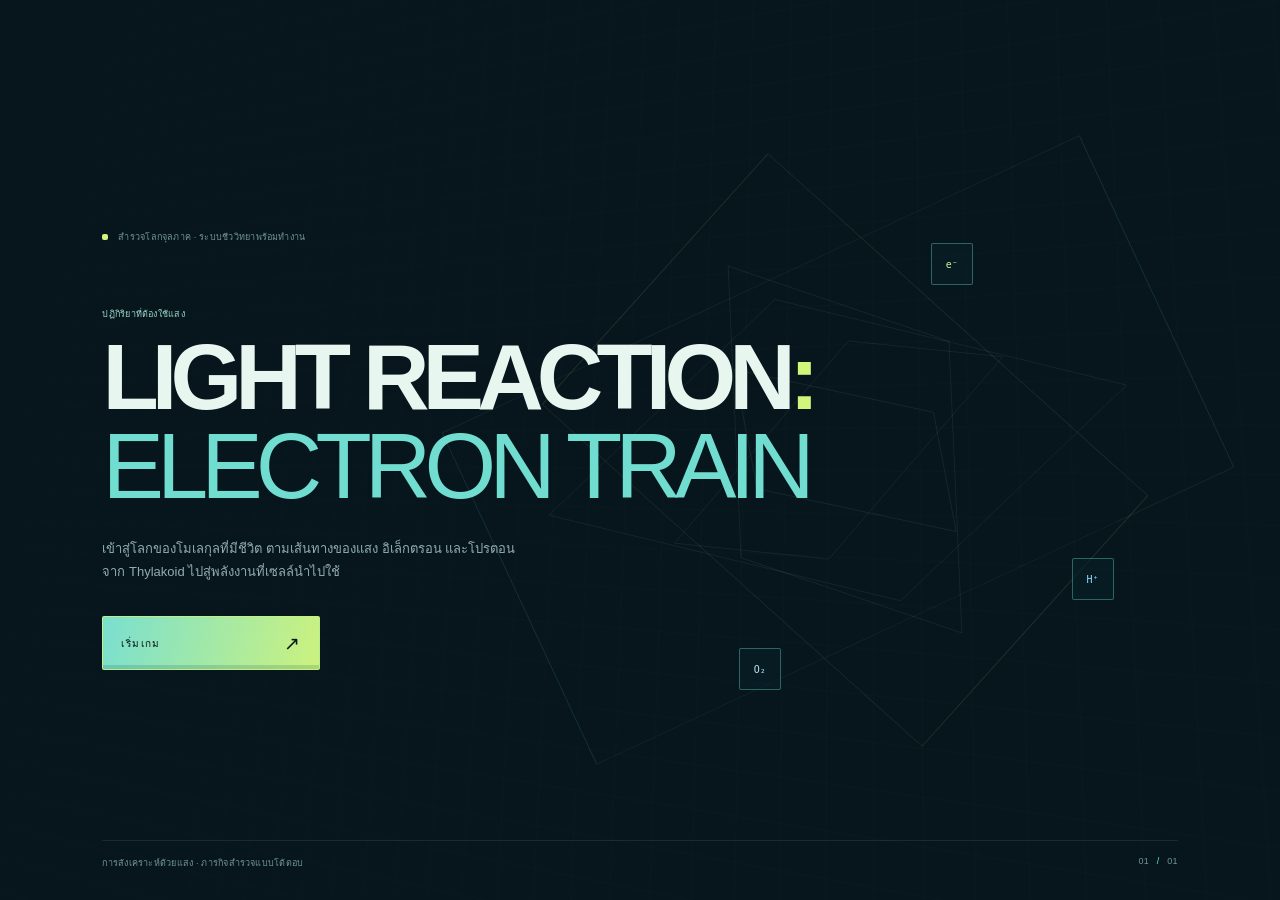
==== commit c1aee241: "Improve Electron Flight readability and play area" ====
--- a/index.html
+++ b/index.html
@@ -34,12 +34,12 @@
 
     <section class="runner-hud glass-panel" id="runner-hud" aria-live="polite" aria-label="สถานะการเดินทาง">
       <div class="runner-hud-top"><div><span class="runner-kicker">เส้นทางอิเล็กตรอน · <b id="runner-checkpoint-count">00 / 09</b></span><h2 id="runner-station">ตามแนวเยื่อ Thylakoid</h2></div><span class="electron-badge">e⁻</span></div>
-      <p id="runner-objective">กระโดดข้าม ROS แล้วไปยังจุดพัก PSII</p>
+      <p id="runner-objective">กด SPACE / คลิก / แตะ เพื่อรักษาระดับการบินไปยังโปรตีนถัดไป</p>
       <div class="runner-progress"><div id="runner-progress-fill"></div></div>
       <div class="runner-readouts"><span>ประจุรีดอกซ์ <b id="runner-energy">● ● ●</b></span><span>H⁺ ใน Lumen <b id="runner-protons">0</b></span></div>
       <div class="runner-products"><span id="product-o2">O₂ · —</span><span id="product-nadph">NADPH · —</span><span id="product-atp">ATP · —</span></div>
     </section>
-    <div class="runner-controls" id="runner-controls"><kbd>SPACE / ↑</kbd> กระโดด <kbd>↓</kbd> พุ่งลง <kbd>← →</kbd> ปรับความเร็ว <kbd>+ / −</kbd> ซูม</div>
+    <div class="runner-controls" id="runner-controls"><kbd>SPACE / คลิก / แตะ</kbd> กระดกขึ้น · ปล่อยให้ลอยลง</div>
 
     <section class="stage-heading" aria-live="polite">
       <div class="eyebrow"><span id="stage-index">00</span><span class="eyebrow-rule"></span><span id="stage-context">เตรียมเข้าสู่เซลล์พืช</span></div>
--- a/styles/main.css
+++ b/styles/main.css
@@ -24,6 +24,7 @@
 
 .game-shell { position: relative; isolation: isolate; width: 100%; height: 100%; min-height: 560px; overflow: hidden; background: radial-gradient(ellipse at 49% 46%, #102630 0%, #0a1921 47%, #071218 100%); }
 #world { position: absolute; inset: 0; width: 100%; height: 100%; touch-action: none; }
+.runner-mode #world { image-rendering: auto; }
 .vignette { pointer-events: none; position: absolute; inset: 0; z-index: 1; background: radial-gradient(ellipse at 50% 44%, transparent 40%, rgba(2, 8, 12, .35) 100%); }
 .glass-panel { background: linear-gradient(135deg, rgba(12, 28, 36, .9), rgba(8, 19, 26, .82)); border: 1px solid var(--line); box-shadow: 0 14px 44px rgba(0, 0, 0, .2), inset 0 1px rgba(225, 255, 255, .035); backdrop-filter: blur(10px); }
 
@@ -316,3 +317,26 @@
 html[lang="th"] .explanation-block p,
 html[lang="th"] .minigame-card > p,
 html[lang="th"] .runner-hud > p { line-height: 1.8; overflow-wrap: anywhere; }
+
+.game-shell { background: linear-gradient(180deg, #0b211f 0%, #09212a 49%, #081826 100%); }
+.glass-panel {
+  border-color: rgba(118, 219, 193, .28);
+  border-radius: 3px;
+  background: linear-gradient(135deg, rgba(12, 37, 40, .96), rgba(7, 21, 31, .96));
+  box-shadow: 0 0 0 2px rgba(4, 14, 21, .72), inset 0 0 0 1px rgba(191, 242, 183, .06);
+  backdrop-filter: none;
+}
+.intro-screen { background: #07151c; }
+.intro-grid { background-size: 34px 34px; opacity: .09; }
+.intro-orbit { border-radius: 0; box-shadow: none; }
+.intro-orbit::before, .intro-orbit::after { border-radius: 0; }
+.intro-kicker i, .intro-molecule, .electron-badge { border-radius: 2px; box-shadow: none; }
+.start-game-button, .primary-button { border-radius: 2px; box-shadow: inset 0 -4px rgba(18, 77, 71, .18); }
+.runner-controls kbd, .camera-hint kbd { border-radius: 1px; }
+.runner-mode.journey-complete .minigame-panel {
+  border: 1px solid rgba(118, 219, 193, .34);
+  border-radius: 3px;
+  background: linear-gradient(135deg, rgba(12, 37, 40, .98), rgba(7, 21, 31, .98));
+  box-shadow: 0 0 0 2px rgba(4, 14, 21, .78), inset 0 0 0 1px rgba(191, 242, 183, .07);
+  backdrop-filter: none;
+}
